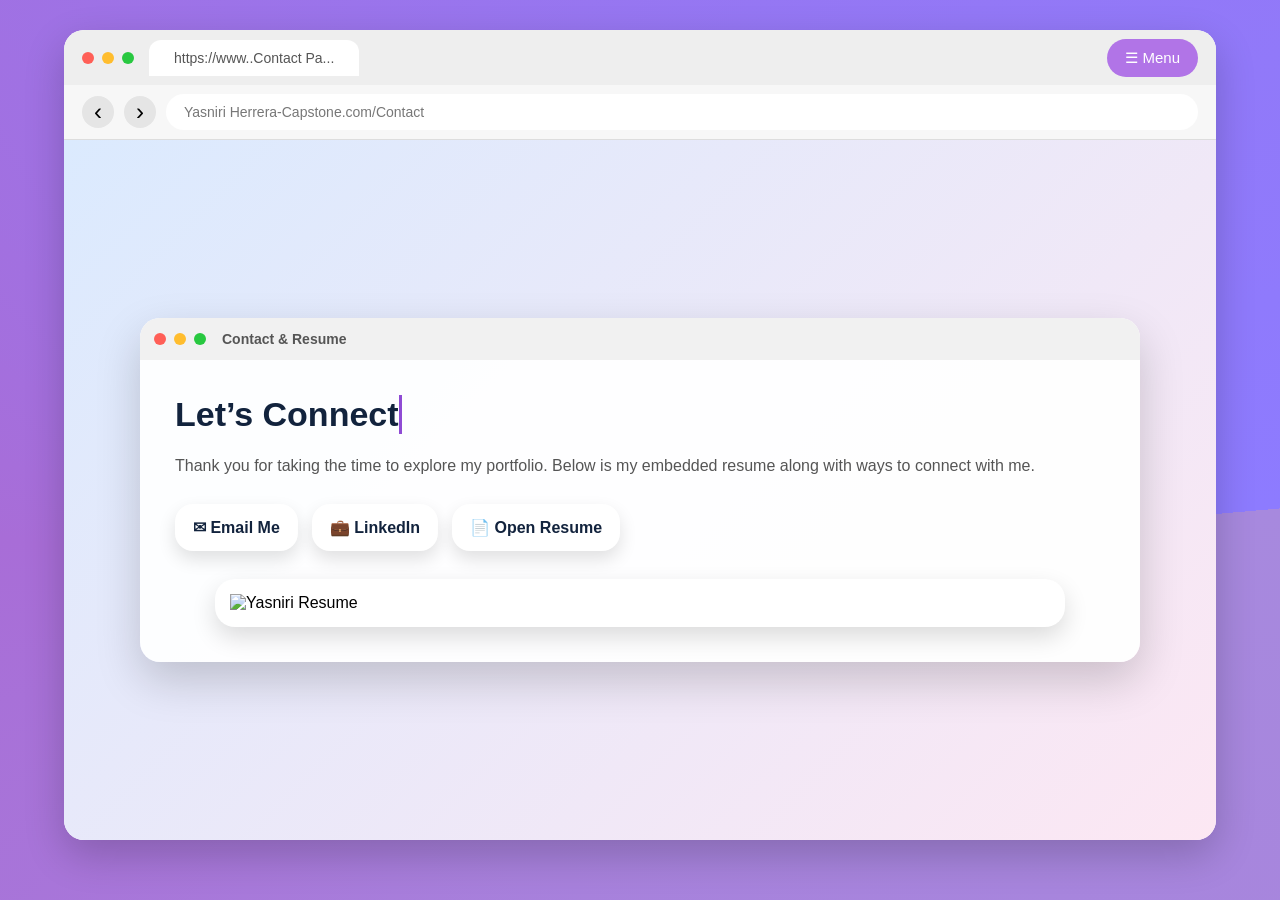
==== contact.html @ e2cb22df "minor changes" ====
<!doctype html>
<html lang="en">
    <head>
        <meta charset="UTF-8" />
        <meta name="viewport" content="width=device-width, initial-scale=1.0" />
        <title>Contact | My Career Journey</title>
        <link rel="stylesheet" href="contact.css" />
    </head>

    <body>
        <div class="browser">
            <div class="top-bar">
                <div class="window-dots">
                    <span class="red"></span>
                    <span class="yellow"></span>
                    <span class="green"></span>
                </div>

                <div class="tab">https://www..Contact Pa...</div>

                <div class="dropdown">
                    <button class="dropbtn">☰ Menu</button>

                    <div class="dropdown-content">
                        <a href="index.html">Home</a>
                        <a href="home.html">About me!</a>
                        <a href="journey.html">Journey</a>
                        <a href="experience.html">Experience</a>
                        <a href="gallery.html">Gallery</a>
                        <a href="contact.html">Contact</a>
                    </div>
                </div>
            </div>

            <div class="toolbar">
                <button class="nav-arrow" onclick="history.back()">‹</button>
                <button class="nav-arrow" onclick="history.forward()">›</button>

                <div class="url-bar">Yasniri Herrera-Capstone.com/Contact</div>
            </div>

            <section class="desktop">
                <div class="mini-window contact-window">
                    <div class="mini-topbar">
                        <span class="dot red"></span>
                        <span class="dot yellow"></span>
                        <span class="dot green"></span>

                        <p>Contact & Resume</p>
                    </div>

                    <div class="mini-content">
                        <h2 class="typewriter-title">Let’s Connect</h2>

                        <p class="contact-text">
                            Thank you for taking the time to explore my portfolio. Below is my embedded resume along
                            with ways to connect with me.
                        </p>

                        <div class="button-group">
                            <a href="mailto:yas.herrera@accenture.com" class="contact-btn"> ✉ Email Me </a>

                            <a href="https://www.linkedin.com/in/yasniri-herrera" target="_blank" class="contact-btn">
                                💼 LinkedIn
                            </a>

                            <a
                                href="https://cdn.corenexis.com/files/c/7613458720.png"
                                target="_blank"
                                class="contact-btn">
                                📄 Open Resume
                            </a>
                        </div>

                        <div class="resume-frame">
                            <img
                                src="https://cdn.corenexis.com/files/c/7613458720.png"
                                alt="Yasniri Resume"
                                class="resume-image" />
                        </div>
                    </div>
                </div>
            </section>
        </div>

        <script src="myscripts.js"></script>
    </body>
</html>
---- contact.css ----
* {
    margin: 0;
    padding: 0;
    box-sizing: border-box;
}

body {
    min-height: 100vh;
    font-family: Arial, sans-serif;
    background: conic-gradient(from 85deg at 26% 65.7%, #a789de 0%, #a86dd7 53.94%, #8d7bff 100%);
    animation: pageFadeIn 0.8s ease forwards;
}

.browser {
    width: 90%;
    min-height: 90vh;
    margin: 30px auto;
    border-radius: 20px;
    overflow: hidden;
    background: white;
    box-shadow: 0 15px 40px rgba(0, 0, 0, 0.2);
}

.top-bar {
    height: 55px;
    background: #eeeeee;
    display: flex;
    align-items: center;
    gap: 15px;
    padding: 0 18px;
}

.window-dots {
    display: flex;
    gap: 8px;
}

.window-dots span,
.dot {
    width: 12px;
    height: 12px;
    border-radius: 50%;
    display: inline-block;
}

.red {
    background: #ff5f57;
}

.yellow {
    background: #ffbd2e;
}

.green {
    background: #28c840;
}

.tab {
    background: white;
    padding: 10px 25px;
    border-radius: 12px 12px 0 0;
    font-size: 14px;
    color: #555;
}

.dropdown {
    position: relative;
    margin-left: auto;
}

.dropbtn {
    background-color: #b174e7;
    color: white;
    padding: 10px 18px;
    font-size: 15px;
    border: none;
    border-radius: 30px;
    cursor: pointer;
}

.dropdown-content {
    display: none;
    position: absolute;
    right: 0;
    top: 45px;
    background-color: white;
    min-width: 170px;
    box-shadow: 0 8px 18px rgba(0, 0, 0, 0.2);
    border-radius: 12px;
    overflow: hidden;
    z-index: 10;
}

.dropdown-content a {
    color: #333;
    padding: 12px 16px;
    text-decoration: none;
    display: block;
}

.dropdown-content a:hover {
    background-color: #f1e4ff;
}

.dropdown:hover .dropdown-content {
    display: block;
}

.dropdown:hover .dropbtn {
    background-color: #8f4bd4;
}

.toolbar {
    height: 55px;
    background: #f7f7f7;
    display: flex;
    align-items: center;
    gap: 10px;
    padding: 0 18px;
    border-bottom: 1px solid #ddd;
}

.nav-arrow {
    border: none;
    background: #e5e5e5;
    border-radius: 50%;
    width: 32px;
    height: 32px;
    font-size: 24px;
    cursor: pointer;
}

.nav-arrow:hover {
    background: #d6d6d6;
}

.url-bar {
    flex: 1;
    background: white;
    border-radius: 20px;
    padding: 10px 18px;
    color: #777;
    font-size: 14px;
}

.desktop {
    min-height: calc(90vh - 110px);
    padding: 50px;
    background: linear-gradient(135deg, #dbeafe, #fce7f3);
    display: flex;
    justify-content: center;
    align-items: center;
}

.mini-window {
    width: 100%;
    max-width: 1000px;
    background: rgba(255, 255, 255, 0.94);
    border-radius: 20px;
    box-shadow: 0 18px 45px rgba(0, 0, 0, 0.18);
    overflow: hidden;
    animation: windowPopIn 1s ease forwards;
}

.mini-topbar {
    height: 42px;
    background: #f1f1f1;
    display: flex;
    align-items: center;
    gap: 8px;
    padding: 0 14px;
}

.mini-topbar p {
    margin-left: 8px;
    font-size: 14px;
    color: #555;
    font-weight: bold;
}

.mini-content {
    padding: 35px;
}

.typewriter-title {
    width: 0;
    max-width: max-content;
    overflow: hidden;
    white-space: nowrap;
    border-right: 3px solid #8f4bd4;
    font-size: 34px;
    color: #12233d;
    margin-bottom: 18px;
    animation:
        typing 2.7s steps(25, end) forwards,
        blink 0.7s infinite;
}

.contact-text {
    color: #555;
    line-height: 1.7;
    font-size: 16px;
    margin-bottom: 25px;
}

.button-group {
    display: flex;
    flex-wrap: wrap;
    gap: 14px;
    margin-bottom: 28px;
}

.contact-btn {
    background: white;
    padding: 14px 18px;
    border-radius: 18px;
    text-decoration: none;
    color: #12233d;
    font-weight: bold;
    box-shadow: 0 8px 18px rgba(0, 0, 0, 0.12);
    transition: 0.25s ease;
}

.contact-btn:hover {
    transform: translateY(-4px);
    background: #8f4bd4;
    color: white;
}

.resume-frame {
    width: 100%;
    max-width: 850px;
    margin: 0 auto;
    border-radius: 20px;
    overflow: hidden;
    background: white;
    box-shadow: 0 10px 25px rgba(0, 0, 0, 0.14);
    display: flex;
    justify-content: center;
    align-items: center;
    padding: 15px;
}

.resume-image {
    width: 100%;
    height: auto;
    display: block;
    object-fit: contain;
    image-rendering: auto;
    background: white;
}

@keyframes typing {
    from {
        width: 0;
    }

    to {
        width: 100%;
    }
}

@keyframes blink {
    50% {
        border-color: transparent;
    }
}

@keyframes pageFadeIn {
    from {
        opacity: 0;
        transform: translateY(18px);
        filter: blur(6px);
    }

    to {
        opacity: 1;
        transform: translateY(0);
        filter: blur(0);
    }
}

@keyframes windowPopIn {
    from {
        opacity: 0;
        transform: scale(0.94) translateY(25px);
    }

    to {
        opacity: 1;
        transform: scale(1) translateY(0);
    }
}

@media (max-width: 700px) {
    .browser {
        width: 95%;
        margin: 15px auto;
    }

    .tab {
        display: none;
    }

    .desktop {
        padding: 25px;
    }

    .mini-content {
        padding: 24px;
    }

    .typewriter-title {
        width: auto;
        white-space: normal;
        border-right: none;
        font-size: 26px;
        animation: fadeSlideText 1.2s ease forwards;
    }

    .button-group {
        flex-direction: column;
    }

    .resume-frame {
        max-width: 100%;
        padding: 10px;
    }
}

@keyframes fadeSlideText {
    from {
        opacity: 0;
        transform: translateY(25px);
    }

    to {
        opacity: 1;
        transform: translateY(0);
    }
}

/* DEVICE RESPONSIVE FIXES */
img {
    max-width: 100%;
    height: auto;
}

html,
body {
    width: 100%;
    overflow-x: hidden;
}

/* TABLETS */
@media (max-width: 900px) {
    .toolbar {
        padding: 0 12px;
        gap: 8px;
    }

    .url-bar {
        width: 65%;
        min-width: 220px;
    }

    .desktop,
    .start-page {
        width: 94%;
        margin-left: auto;
        margin-right: auto;
    }

    .about-layout,
    .fact-grid,
    .dashboard,
    .experience-grid,
    .gallery-grid,
    .contact-layout {
        grid-template-columns: 1fr !important;
    }

    .favorites {
        width: 95%;
        gap: 18px;
    }

    .mini-window,
    .glass-window,
    .fact-card {
        width: 100%;
    }
}

/* PHONES */
@media (max-width: 600px) {
    .top-bar {
        height: 140px;
    }

    .tab {
        display: none;
    }

    .toolbar {
        top: 58px;
        flex-wrap: wrap;
        justify-content: center;
    }

    .nav-arrow {
        font-size: 24px;
        padding: 4px 8px;
    }

    .url-bar {
        width: 100%;
        min-width: 0;
        font-size: 12px;
    }

    .go-btn {
        width: 70px;
        height: 34px;
        font-size: 12px;
    }

    .dropdown {
        top: 15px;
        right: 15px;
    }

    .dropbtn {
        padding: 9px 13px;
        font-size: 13px;
    }

    h1,
    #typingText {
        font-size: 28px !important;
        line-height: 1.2;
    }

    h2 {
        font-size: 23px !important;
    }

    p {
        font-size: 14px;
    }

    .start-page {
        padding: 50px 14px 60px;
    }

    .desktop {
        width: 94%;
        margin: 45px auto;
    }

    .mini-content,
    .glass-window,
    .fact-card {
        padding: 18px;
    }

    .favorites {
        display: grid;
        grid-template-columns: repeat(2, 1fr);
        gap: 18px;
    }

    .favorite-card {
        width: 100%;
    }

    .icon {
        width: 62px;
        height: 62px;
        font-size: 26px;
    }

    .word-track span {
        width: 260px;
        min-height: 160px;
        font-size: 14px;
        padding: 20px;
    }
}

/* VERY SMALL PHONES */
@media (max-width: 380px) {
    .favorites {
        grid-template-columns: 1fr;
    }

    .url-bar {
        font-size: 11px;
    }

    h1,
    #typingText {
        font-size: 24px !important;
    }

    .mini-content,
    .glass-window,
    .fact-card {
        padding: 15px;
    }
}
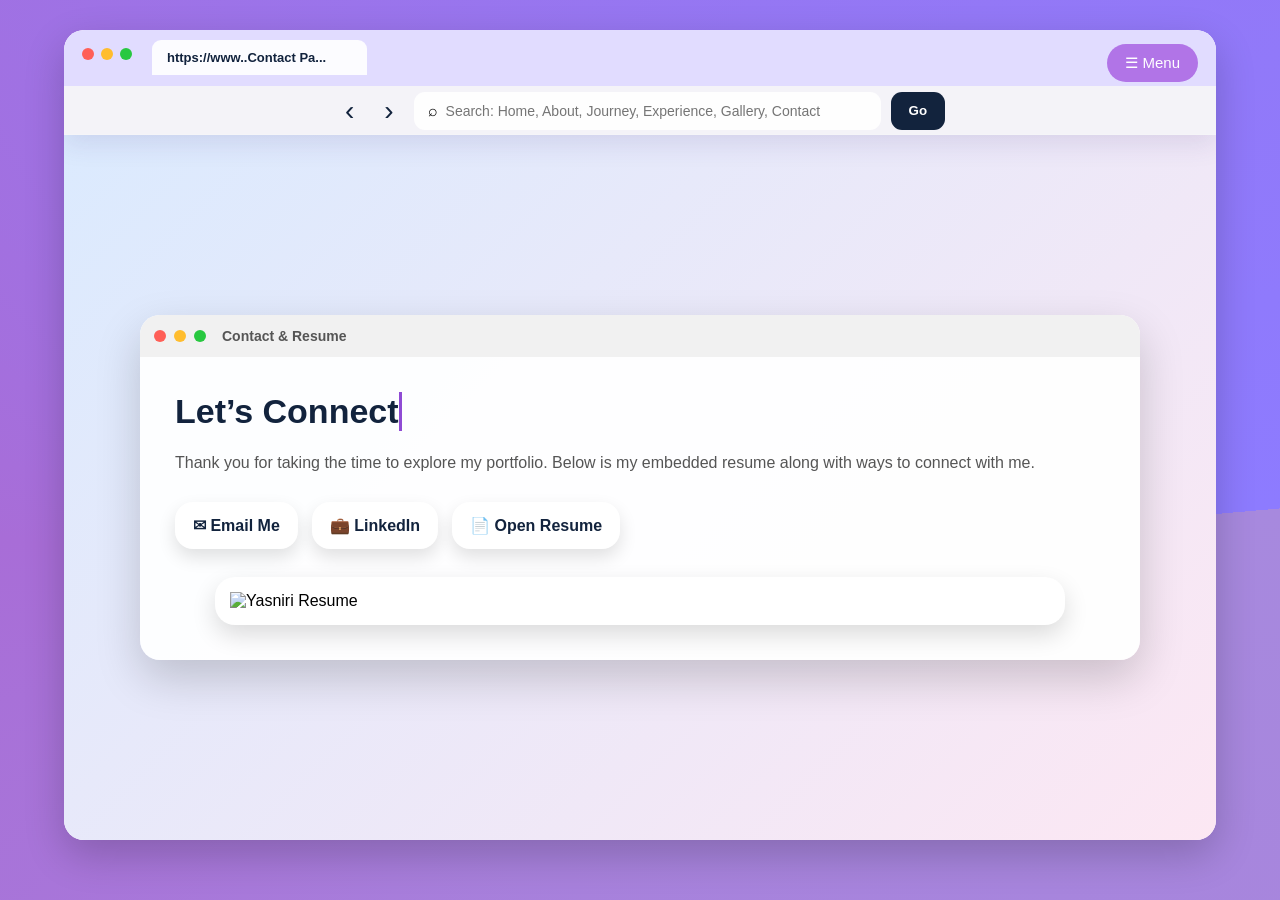
==== commit 9109ff94: "edits edited the "go button", made the search bar usable, changes to "see more" button, added in "st" ====
--- a/contact.html
+++ b/contact.html
@@ -30,13 +30,21 @@
                         <a href="contact.html">Contact</a>
                     </div>
                 </div>
-            </div>
 
-            <div class="toolbar">
-                <button class="nav-arrow" onclick="history.back()">‹</button>
-                <button class="nav-arrow" onclick="history.forward()">›</button>
+                <div class="toolbar">
+                    <button class="nav-arrow" onclick="history.back()">‹</button>
+                    <button class="nav-arrow" onclick="history.forward()">›</button>
 
-                <div class="url-bar">Yasniri Herrera-Capstone.com/Contact</div>
+                    <div class="url-bar">
+                        <span>⌕</span>
+                        <input
+                            id="searchInput"
+                            type="text"
+                            placeholder="Search: Home, About, Journey, Experience, Gallery, Contact" />
+                    </div>
+
+                    <button class="go-btn" onclick="searchSite()">Go</button>
+                </div>
             </div>
 
             <section class="desktop">
@@ -83,6 +91,6 @@
             </section>
         </div>
 
-        <script src="myscripts.js"></script>
+        <script src="script.js"></script>
     </body>
 </html>
--- a/contact.css
+++ b/contact.css
@@ -2,6 +2,13 @@
     margin: 0;
     padding: 0;
     box-sizing: border-box;
+}
+
+html,
+body {
+    width: 100%;
+    min-height: 100%;
+    overflow-x: hidden;
 }
 
 body {
@@ -11,6 +18,7 @@
     animation: pageFadeIn 0.8s ease forwards;
 }
 
+/* MAIN BROWSER WINDOW */
 .browser {
     width: 90%;
     min-height: 90vh;
@@ -21,18 +29,22 @@
     box-shadow: 0 15px 40px rgba(0, 0, 0, 0.2);
 }
 
+/* TOP SAFARI BAR */
 .top-bar {
-    height: 55px;
-    background: #eeeeee;
-    display: flex;
-    align-items: center;
-    gap: 15px;
-    padding: 0 18px;
+    height: 105px;
+    background: rgba(214, 207, 255, 0.72);
+    backdrop-filter: blur(18px);
+    border-bottom: 1px solid rgba(255, 255, 255, 0.35);
+    position: relative;
+    box-shadow: 0 8px 25px rgba(65, 45, 120, 0.12);
 }
 
 .window-dots {
-    display: flex;
-    gap: 8px;
+    position: absolute;
+    top: 18px;
+    left: 18px;
+    display: flex;
+    gap: 7px;
 }
 
 .window-dots span,
@@ -56,16 +68,26 @@
 }
 
 .tab {
-    background: white;
-    padding: 10px 25px;
-    border-radius: 12px 12px 0 0;
-    font-size: 14px;
-    color: #555;
-}
-
+    position: absolute;
+    top: 10px;
+    left: 88px;
+    width: 215px;
+    height: 35px;
+    background: rgba(255, 255, 255, 0.9);
+    border-radius: 9px 9px 0 0;
+    padding: 10px 15px;
+    font-size: 13px;
+    font-weight: bold;
+    color: #12233d;
+    overflow: hidden;
+    white-space: nowrap;
+}
+
+/* DROPDOWN MENU */
 .dropdown {
-    position: relative;
-    margin-left: auto;
+    position: absolute;
+    top: 14px;
+    right: 18px;
 }
 
 .dropbtn {
@@ -110,41 +132,79 @@
     background-color: #8f4bd4;
 }
 
+/* URL BAR SECTION */
 .toolbar {
-    height: 55px;
-    background: #f7f7f7;
+    position: absolute;
+    top: 56px;
+    left: 0;
+    width: 100%;
+    height: 49px;
+    background: rgba(247, 247, 247, 0.85);
     display: flex;
     align-items: center;
+    justify-content: center;
     gap: 10px;
+    padding: 0 20px;
+}
+
+.nav-arrow,
+.go-btn {
+    border: none;
+    cursor: pointer;
+    transition: 0.25s;
+}
+
+.nav-arrow {
+    background: transparent;
+    font-size: 28px;
+    padding: 4px 10px;
+    color: #12233d;
+}
+
+.nav-arrow:hover {
+    background: rgba(255, 255, 255, 0.5);
+    border-radius: 10px;
+}
+
+.url-bar {
+    width: 42%;
+    min-width: 320px;
+    max-width: 620px;
+    height: 38px;
+    background: rgba(255, 255, 255, 0.9);
+    border-radius: 11px;
+    display: flex;
+    align-items: center;
+    gap: 8px;
+    padding: 0 14px;
+}
+
+.url-bar input {
+    width: 100%;
+    border: none;
+    outline: none;
+    background: transparent;
+    color: #12233d;
+    font-size: 14px;
+}
+
+.go-btn {
+    height: 38px;
     padding: 0 18px;
-    border-bottom: 1px solid #ddd;
-}
-
-.nav-arrow {
-    border: none;
-    background: #e5e5e5;
-    border-radius: 50%;
-    width: 32px;
-    height: 32px;
-    font-size: 24px;
-    cursor: pointer;
-}
-
-.nav-arrow:hover {
-    background: #d6d6d6;
-}
-
-.url-bar {
-    flex: 1;
-    background: white;
-    border-radius: 20px;
-    padding: 10px 18px;
-    color: #777;
-    font-size: 14px;
-}
-
+    border-radius: 11px;
+    background: #12233d;
+    color: white;
+    font-weight: bold;
+}
+
+.go-btn:hover {
+    background: #3830c1;
+    transform: translateY(-2px);
+}
+
+/* PAGE BACKGROUND AREA */
 .desktop {
-    min-height: calc(90vh - 110px);
+    min-height: calc(90vh - 105px);
     padding: 50px;
     background: linear-gradient(135deg, #dbeafe, #fce7f3);
     display: flex;
@@ -152,6 +212,7 @@
     align-items: center;
 }
 
+/* CONTACT WINDOW */
 .mini-window {
     width: 100%;
     max-width: 1000px;
@@ -246,10 +307,10 @@
     height: auto;
     display: block;
     object-fit: contain;
-    image-rendering: auto;
     background: white;
 }
 
+/* ANIMATIONS */
 @keyframes typing {
     from {
         width: 0;
@@ -289,6 +350,18 @@
     to {
         opacity: 1;
         transform: scale(1) translateY(0);
+    }
+}
+
+/* RESPONSIVE */
+@media (max-width: 900px) {
+    .url-bar {
+        width: 65%;
+        min-width: 220px;
+    }
+
+    .desktop {
+        padding: 35px;
     }
 }
 
@@ -328,6 +401,70 @@
     }
 }
 
+@media (max-width: 600px) {
+    .top-bar {
+        height: 145px;
+    }
+
+    .dropdown {
+        top: 12px;
+        right: 14px;
+    }
+
+    .dropbtn {
+        padding: 9px 13px;
+        font-size: 13px;
+    }
+
+    .toolbar {
+        top: 58px;
+        height: 87px;
+        flex-wrap: wrap;
+        justify-content: center;
+        padding: 8px 14px;
+    }
+
+    .nav-arrow {
+        font-size: 24px;
+        padding: 4px 8px;
+    }
+
+    .url-bar {
+        width: 100%;
+        min-width: 0;
+        font-size: 12px;
+    }
+
+    .go-btn {
+        width: 70px;
+        height: 34px;
+        font-size: 12px;
+    }
+
+    .desktop {
+        min-height: calc(90vh - 145px);
+        padding: 24px 14px;
+    }
+
+    h2 {
+        font-size: 23px !important;
+    }
+
+    p {
+        font-size: 14px;
+    }
+}
+
+@media (max-width: 380px) {
+    .url-bar {
+        font-size: 11px;
+    }
+
+    .mini-content {
+        padding: 15px;
+    }
+}
+
 @keyframes fadeSlideText {
     from {
         opacity: 0;
@@ -339,173 +476,3 @@
         transform: translateY(0);
     }
 }
-
-/* DEVICE RESPONSIVE FIXES */
-img {
-    max-width: 100%;
-    height: auto;
-}
-
-html,
-body {
-    width: 100%;
-    overflow-x: hidden;
-}
-
-/* TABLETS */
-@media (max-width: 900px) {
-    .toolbar {
-        padding: 0 12px;
-        gap: 8px;
-    }
-
-    .url-bar {
-        width: 65%;
-        min-width: 220px;
-    }
-
-    .desktop,
-    .start-page {
-        width: 94%;
-        margin-left: auto;
-        margin-right: auto;
-    }
-
-    .about-layout,
-    .fact-grid,
-    .dashboard,
-    .experience-grid,
-    .gallery-grid,
-    .contact-layout {
-        grid-template-columns: 1fr !important;
-    }
-
-    .favorites {
-        width: 95%;
-        gap: 18px;
-    }
-
-    .mini-window,
-    .glass-window,
-    .fact-card {
-        width: 100%;
-    }
-}
-
-/* PHONES */
-@media (max-width: 600px) {
-    .top-bar {
-        height: 140px;
-    }
-
-    .tab {
-        display: none;
-    }
-
-    .toolbar {
-        top: 58px;
-        flex-wrap: wrap;
-        justify-content: center;
-    }
-
-    .nav-arrow {
-        font-size: 24px;
-        padding: 4px 8px;
-    }
-
-    .url-bar {
-        width: 100%;
-        min-width: 0;
-        font-size: 12px;
-    }
-
-    .go-btn {
-        width: 70px;
-        height: 34px;
-        font-size: 12px;
-    }
-
-    .dropdown {
-        top: 15px;
-        right: 15px;
-    }
-
-    .dropbtn {
-        padding: 9px 13px;
-        font-size: 13px;
-    }
-
-    h1,
-    #typingText {
-        font-size: 28px !important;
-        line-height: 1.2;
-    }
-
-    h2 {
-        font-size: 23px !important;
-    }
-
-    p {
-        font-size: 14px;
-    }
-
-    .start-page {
-        padding: 50px 14px 60px;
-    }
-
-    .desktop {
-        width: 94%;
-        margin: 45px auto;
-    }
-
-    .mini-content,
-    .glass-window,
-    .fact-card {
-        padding: 18px;
-    }
-
-    .favorites {
-        display: grid;
-        grid-template-columns: repeat(2, 1fr);
-        gap: 18px;
-    }
-
-    .favorite-card {
-        width: 100%;
-    }
-
-    .icon {
-        width: 62px;
-        height: 62px;
-        font-size: 26px;
-    }
-
-    .word-track span {
-        width: 260px;
-        min-height: 160px;
-        font-size: 14px;
-        padding: 20px;
-    }
-}
-
-/* VERY SMALL PHONES */
-@media (max-width: 380px) {
-    .favorites {
-        grid-template-columns: 1fr;
-    }
-
-    .url-bar {
-        font-size: 11px;
-    }
-
-    h1,
-    #typingText {
-        font-size: 24px !important;
-    }
-
-    .mini-content,
-    .glass-window,
-    .fact-card {
-        padding: 15px;
-    }
-}
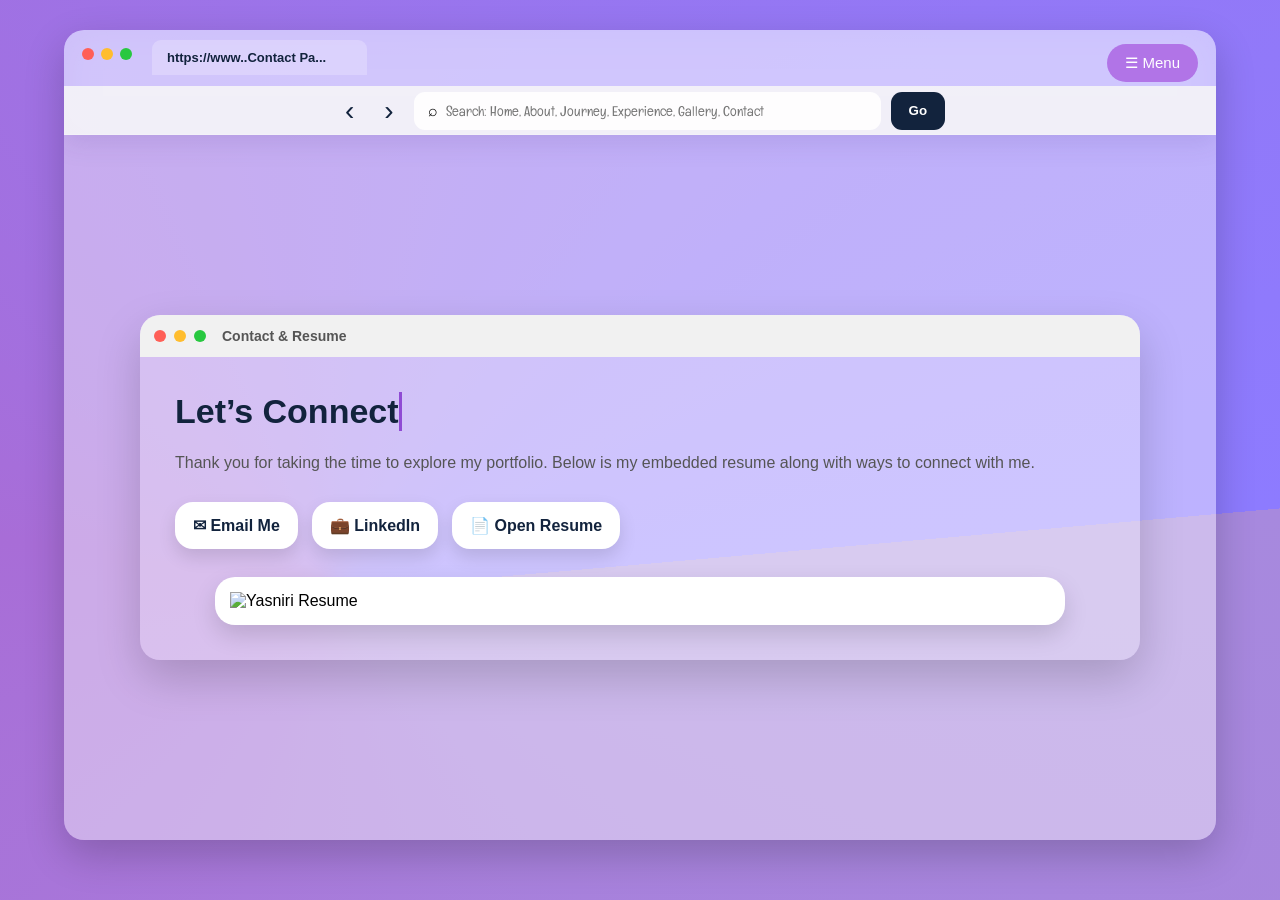
==== commit 394ecba6: "edits adding in new content, images, names, etc." ====
--- a/contact.html
+++ b/contact.html
@@ -5,6 +5,8 @@
         <meta name="viewport" content="width=device-width, initial-scale=1.0" />
         <title>Contact | My Career Journey</title>
         <link rel="stylesheet" href="contact.css" />
+    <link href="https://fonts.googleapis.com/css2?family=Cormorant+Garamond:wght@300;400;500;600;700&family=Englebert&family=Great+Vibes&family=Petit+Formal+Script&display=swap" rel="stylesheet" />
+
     </head>
 
     <body>
--- a/contact.css
+++ b/contact.css
@@ -25,8 +25,7 @@
     margin: 30px auto;
     border-radius: 20px;
     overflow: hidden;
-    background: white;
-    box-shadow: 0 15px 40px rgba(0, 0, 0, 0.2);
+  background: rgba(255, 255, 255, 0.24);    box-shadow: 0 15px 40px rgba(0, 0, 0, 0.2);
 }
 
 /* TOP SAFARI BAR */
@@ -73,8 +72,7 @@
     left: 88px;
     width: 215px;
     height: 35px;
-    background: rgba(255, 255, 255, 0.9);
-    border-radius: 9px 9px 0 0;
+  background: rgba(255, 255, 255, 0.24);    border-radius: 9px 9px 0 0;
     padding: 10px 15px;
     font-size: 13px;
     font-weight: bold;
@@ -206,8 +204,7 @@
 .desktop {
     min-height: calc(90vh - 105px);
     padding: 50px;
-    background: linear-gradient(135deg, #dbeafe, #fce7f3);
-    display: flex;
+  background: rgba(255, 255, 255, 0.24);    display: flex;
     justify-content: center;
     align-items: center;
 }
@@ -216,8 +213,7 @@
 .mini-window {
     width: 100%;
     max-width: 1000px;
-    background: rgba(255, 255, 255, 0.94);
-    border-radius: 20px;
+  background: rgba(255, 255, 255, 0.24);    border-radius: 20px;
     box-shadow: 0 18px 45px rgba(0, 0, 0, 0.18);
     overflow: hidden;
     animation: windowPopIn 1s ease forwards;
@@ -476,3 +472,7 @@
         transform: translateY(0);
     }
 }
+
+input {
+    font-family: "Englebert", cursive;
+}
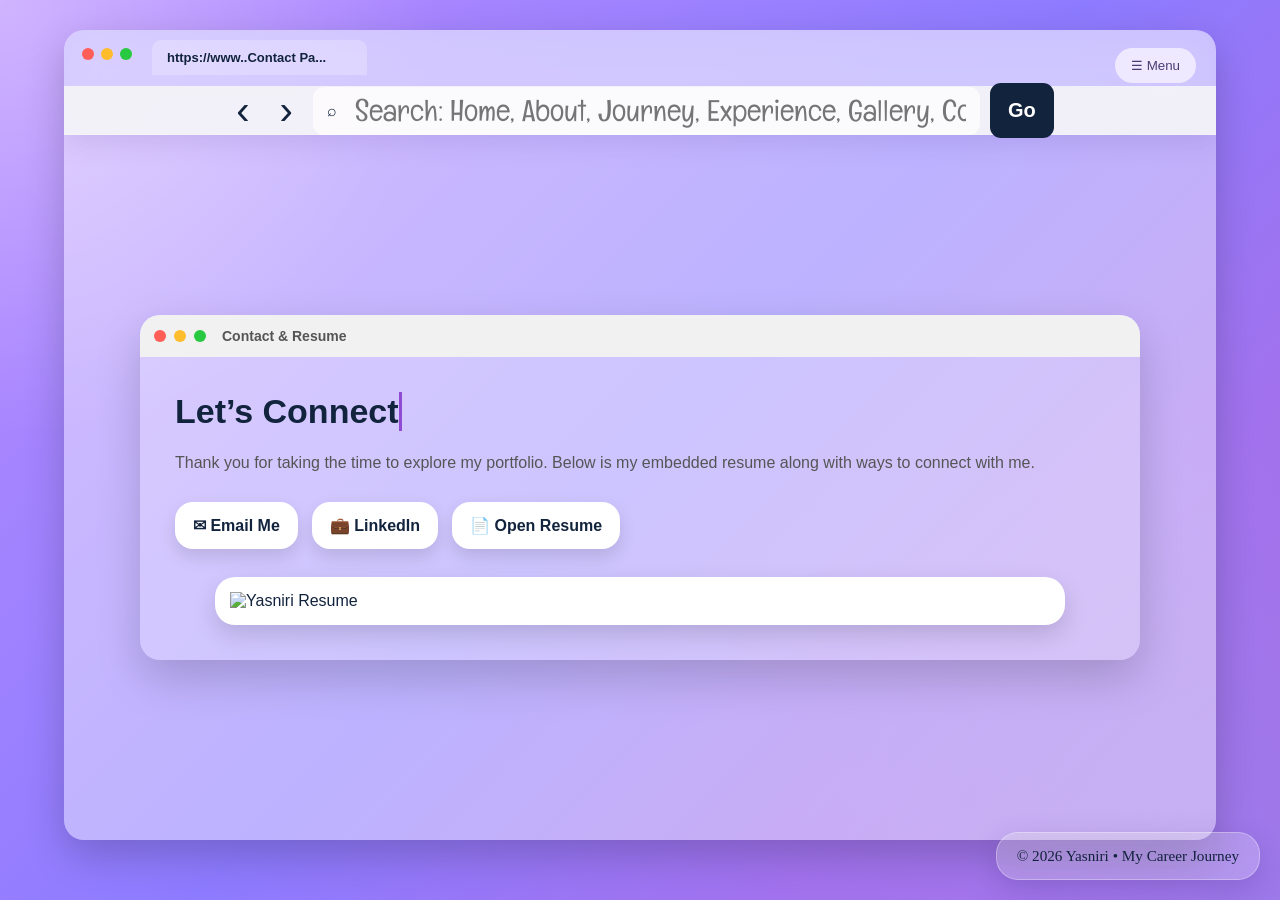
==== commit 222bb966: "changes" ====
--- a/contact.html
+++ b/contact.html
@@ -94,5 +94,8 @@
         </div>
 
         <script src="script.js"></script>
+        <footer class="dock-footer">
+    © 2026 Yasniri • My Career Journey
+</footer>
     </body>
 </html>
--- a/contact.css
+++ b/contact.css
@@ -13,10 +13,35 @@
 
 body {
     min-height: 100vh;
-    font-family: Arial, sans-serif;
-    background: conic-gradient(from 85deg at 26% 65.7%, #a789de 0%, #a86dd7 53.94%, #8d7bff 100%);
-    animation: pageFadeIn 0.8s ease forwards;
-}
+    font-family: Arial, Helvetica, sans-serif;
+    background:
+        radial-gradient(circle at top left, rgba(255, 255, 255, 0.35), transparent 28%),
+        radial-gradient(circle at bottom right, rgba(129, 140, 248, 0.45), transparent 32%),
+        linear-gradient(135deg, #b88cff, #8d7bff, #b46adf);
+    color: #12233d;
+
+    animation: pageEnter 0.8s ease forwards;
+}
+
+body.fade-out {
+    opacity: 0;
+    transition: opacity 0.45s ease;
+}
+
+@keyframes pageEnter {
+    from {
+        opacity: 0;
+        filter: blur(12px);
+        transform: scale(0.98);
+    }
+
+    to {
+        opacity: 1;
+        filter: blur(0);
+        transform: scale(1);
+    }
+}
+
 
 /* MAIN BROWSER WINDOW */
 .browser {
@@ -84,50 +109,44 @@
 /* DROPDOWN MENU */
 .dropdown {
     position: absolute;
-    top: 14px;
-    right: 18px;
+    right: 20px;
+    top: 18px;
 }
 
 .dropbtn {
-    background-color: #b174e7;
-    color: white;
-    padding: 10px 18px;
-    font-size: 15px;
+    background: #efe9ff;
     border: none;
-    border-radius: 30px;
+    padding: 10px 16px;
+    border-radius: 18px;
     cursor: pointer;
+    color: #4b3b73;
 }
 
 .dropdown-content {
     display: none;
     position: absolute;
     right: 0;
-    top: 45px;
-    background-color: white;
-    min-width: 170px;
-    box-shadow: 0 8px 18px rgba(0, 0, 0, 0.2);
-    border-radius: 12px;
+    background: white;
+    min-width: 150px;
+    border-radius: 15px;
     overflow: hidden;
+    box-shadow: 0 8px 18px rgba(0, 0, 0, 0.18);
     z-index: 10;
 }
 
 .dropdown-content a {
-    color: #333;
-    padding: 12px 16px;
+    display: block;
+    padding: 12px;
     text-decoration: none;
-    display: block;
+    color: #4b3b73;
 }
 
 .dropdown-content a:hover {
-    background-color: #f1e4ff;
+    background: #eee7ff;
 }
 
 .dropdown:hover .dropdown-content {
     display: block;
-}
-
-.dropdown:hover .dropbtn {
-    background-color: #8f4bd4;
 }
 
 /* URL BAR SECTION */
@@ -151,10 +170,9 @@
     cursor: pointer;
     transition: 0.25s;
 }
-
 .nav-arrow {
     background: transparent;
-    font-size: 28px;
+    font-size: 40px;
     padding: 4px 10px;
     color: #12233d;
 }
@@ -165,15 +183,15 @@
 }
 
 .url-bar {
-    width: 42%;
-    min-width: 320px;
-    max-width: 620px;
-    height: 38px;
-    background: rgba(255, 255, 255, 0.9);
+      width: 60%;
+    min-width: 420px;
+    max-width: 900px;
+    height: 48px;
+    background: rgba(255, 255, 255, 0.72);
     border-radius: 11px;
     display: flex;
     align-items: center;
-    gap: 8px;
+    gap: 18px;
     padding: 0 14px;
 }
 
@@ -183,22 +201,25 @@
     outline: none;
     background: transparent;
     color: #12233d;
-    font-size: 14px;
-}
+    font-size: 30px;
+}
+
 
 .go-btn {
-    height: 38px;
+    height: 55px;
     padding: 0 18px;
     border-radius: 11px;
     background: #12233d;
     color: white;
     font-weight: bold;
+    font-size:20px;
 }
 
 .go-btn:hover {
     background: #3830c1;
     transform: translateY(-2px);
 }
+
 
 /* PAGE BACKGROUND AREA */
 .desktop {
@@ -476,3 +497,31 @@
 input {
     font-family: "Englebert", cursive;
 }
+
+.dock-footer {
+    position: fixed;
+
+    bottom: 20px;
+    right: 20px;
+
+    padding: 14px 20px;
+
+    border-radius: 22px;
+
+    background: rgba(255, 255, 255, 0.22);
+
+    backdrop-filter: blur(20px);
+    -webkit-backdrop-filter: blur(20px);
+
+    border: 1px solid rgba(255, 255, 255, 0.3);
+
+    box-shadow: 0 10px 30px rgba(54, 35, 110, 0.2);
+
+    color: #12233d;
+
+    font-family: "Life Savers", serif;
+
+    font-size: 0.95rem;
+
+    z-index: 9999;
+}
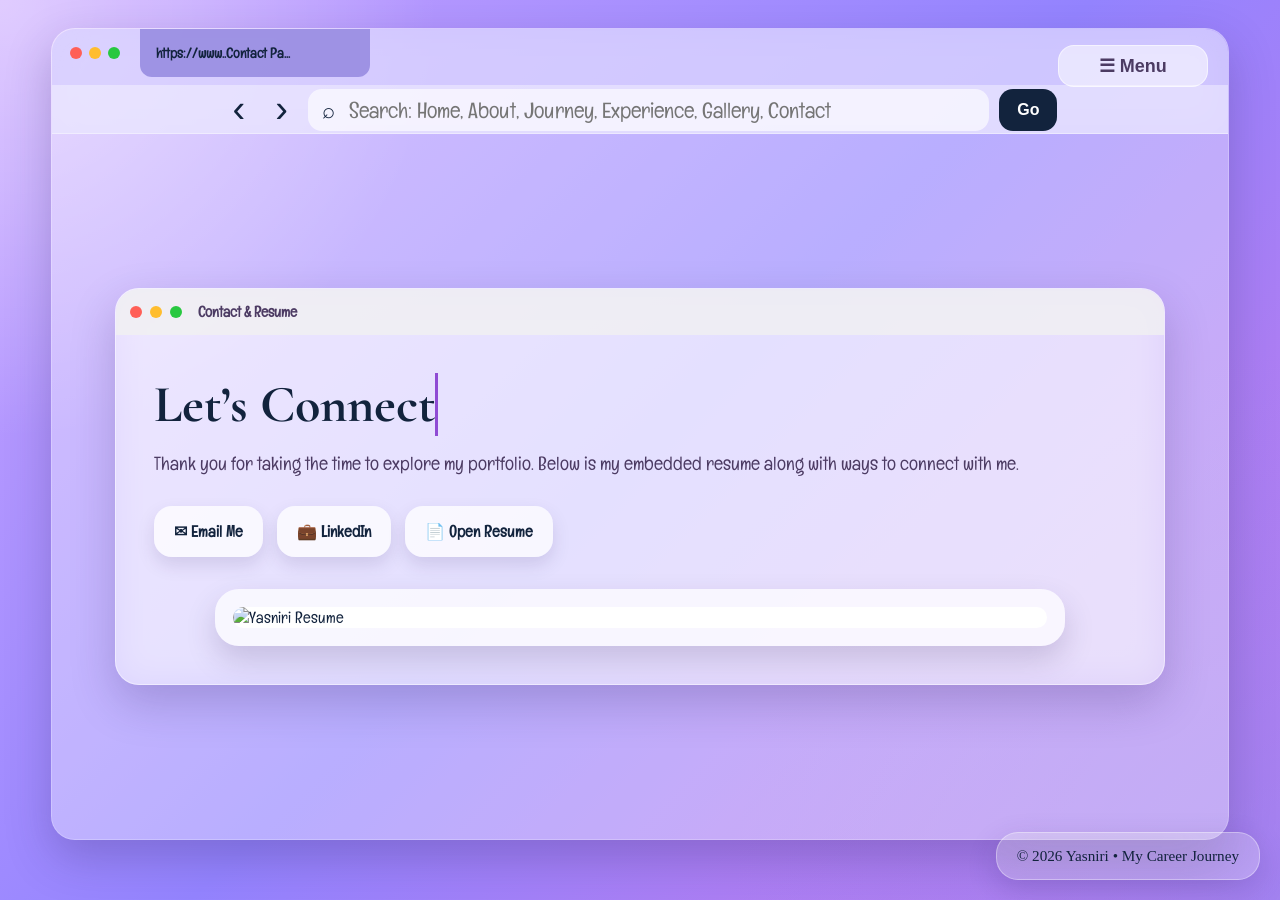
==== commit 2fbae4d1: "edits" ====
--- a/contact.html
+++ b/contact.html
@@ -84,7 +84,7 @@
 
                         <div class="resume-frame">
                             <img
-                                src="https://cdn.corenexis.com/files/c/7613458720.png"
+                                src="https://cdn.corenexis.com/f/eYmcVL2o3W9.png"
                                 alt="Yasniri Resume"
                                 class="resume-image" />
                         </div>
--- a/contact.css
+++ b/contact.css
@@ -13,13 +13,12 @@
 
 body {
     min-height: 100vh;
-    font-family: Arial, Helvetica, sans-serif;
+    font-family: "Englebert", Arial, sans-serif;
     background:
-        radial-gradient(circle at top left, rgba(255, 255, 255, 0.35), transparent 28%),
-        radial-gradient(circle at bottom right, rgba(129, 140, 248, 0.45), transparent 32%),
-        linear-gradient(135deg, #b88cff, #8d7bff, #b46adf);
-    color: #12233d;
-
+        radial-gradient(circle at top left, rgba(255, 255, 255, 0.45), transparent 28%),
+        radial-gradient(circle at bottom right, rgba(129, 140, 248, 0.5), transparent 35%),
+        linear-gradient(135deg, #c7a3ff, #9484ff, #c478e8);
+    color: #12233d;
     animation: pageEnter 0.8s ease forwards;
 }
 
@@ -28,39 +27,28 @@
     transition: opacity 0.45s ease;
 }
 
-@keyframes pageEnter {
-    from {
-        opacity: 0;
-        filter: blur(12px);
-        transform: scale(0.98);
-    }
-
-    to {
-        opacity: 1;
-        filter: blur(0);
-        transform: scale(1);
-    }
-}
-
-
 /* MAIN BROWSER WINDOW */
 .browser {
-    width: 90%;
+    width: 92%;
     min-height: 90vh;
-    margin: 30px auto;
-    border-radius: 20px;
+    margin: 28px auto;
+    border-radius: 24px;
     overflow: hidden;
-  background: rgba(255, 255, 255, 0.24);    box-shadow: 0 15px 40px rgba(0, 0, 0, 0.2);
+    background: rgba(255, 255, 255, 0.22);
+    backdrop-filter: blur(22px);
+    -webkit-backdrop-filter: blur(22px);
+    box-shadow: 0 18px 45px rgba(48, 30, 90, 0.25);
+    border: 1px solid rgba(255, 255, 255, 0.35);
 }
 
 /* TOP SAFARI BAR */
 .top-bar {
     height: 105px;
-    background: rgba(214, 207, 255, 0.72);
+    background: rgba(214, 207, 255, 0.7);
     backdrop-filter: blur(18px);
-    border-bottom: 1px solid rgba(255, 255, 255, 0.35);
+    -webkit-backdrop-filter: blur(18px);
+    border-bottom: 1px solid rgba(255, 255, 255, 0.38);
     position: relative;
-    box-shadow: 0 8px 25px rgba(65, 45, 120, 0.12);
 }
 
 .window-dots {
@@ -93,40 +81,44 @@
 
 .tab {
     position: absolute;
-    top: 10px;
+    top: 0;
     left: 88px;
-    width: 215px;
-    height: 35px;
-  background: rgba(255, 255, 255, 0.24);    border-radius: 9px 9px 0 0;
-    padding: 10px 15px;
-    font-size: 13px;
+    width: 230px;
+    height: 48px;
+    background: rgba(151, 140, 225, 0.9);
+    border-radius: 0 0 12px 12px;
+    padding: 15px 16px;
+    font-size: 14px;
     font-weight: bold;
     color: #12233d;
     overflow: hidden;
     white-space: nowrap;
 }
 
-/* DROPDOWN MENU */
+/* DROPDOWN */
 .dropdown {
     position: absolute;
     right: 20px;
-    top: 18px;
+    top: 16px;
 }
 
 .dropbtn {
-    background: #efe9ff;
-    border: none;
-    padding: 10px 16px;
-    border-radius: 18px;
+    background: rgba(255, 255, 255, 0.55);
+    color: #4c3b63;
+    border: 1px solid rgba(255, 255, 255, 0.55);
+    padding: 9px 14px;
+    border-radius: 16px;
     cursor: pointer;
-    color: #4b3b73;
+    font-weight: bold;
+    width: 150px;
+    font-size: 18px;
 }
 
 .dropdown-content {
     display: none;
     position: absolute;
     right: 0;
-    background: white;
+    background: rgba(255, 255, 255, 0.92);
     min-width: 150px;
     border-radius: 15px;
     overflow: hidden;
@@ -149,14 +141,14 @@
     display: block;
 }
 
-/* URL BAR SECTION */
+/* TOOLBAR */
 .toolbar {
     position: absolute;
     top: 56px;
     left: 0;
     width: 100%;
     height: 49px;
-    background: rgba(247, 247, 247, 0.85);
+    background: rgba(255, 255, 255, 0.38);
     display: flex;
     align-items: center;
     justify-content: center;
@@ -168,31 +160,36 @@
 .go-btn {
     border: none;
     cursor: pointer;
-    transition: 0.25s;
-}
+    transition: 0.25s ease;
+}
+
 .nav-arrow {
     background: transparent;
-    font-size: 40px;
+    font-size: 38px;
     padding: 4px 10px;
     color: #12233d;
 }
 
 .nav-arrow:hover {
-    background: rgba(255, 255, 255, 0.5);
-    border-radius: 10px;
+    background: rgba(255, 255, 255, 0.45);
+    border-radius: 12px;
 }
 
 .url-bar {
-      width: 60%;
+    width: 60%;
     min-width: 420px;
     max-width: 900px;
-    height: 48px;
-    background: rgba(255, 255, 255, 0.72);
-    border-radius: 11px;
+    height: 42px;
+    background: rgba(255, 255, 255, 0.64);
+    border-radius: 14px;
     display: flex;
     align-items: center;
-    gap: 18px;
+    gap: 14px;
     padding: 0 14px;
+}
+
+.url-bar span {
+    font-size: 22px;
 }
 
 .url-bar input {
@@ -201,31 +198,31 @@
     outline: none;
     background: transparent;
     color: #12233d;
-    font-size: 30px;
-}
-
+    font-size: 22px;
+    font-family: "Englebert", cursive;
+}
 
 .go-btn {
-    height: 55px;
+    height: 42px;
     padding: 0 18px;
-    border-radius: 11px;
+    border-radius: 14px;
     background: #12233d;
     color: white;
     font-weight: bold;
-    font-size:20px;
+    font-size: 16px;
 }
 
 .go-btn:hover {
-    background: #3830c1;
+    background: #7a5ee8;
     transform: translateY(-2px);
 }
 
-
-/* PAGE BACKGROUND AREA */
+/* DESKTOP AREA */
 .desktop {
     min-height: calc(90vh - 105px);
-    padding: 50px;
-  background: rgba(255, 255, 255, 0.24);    display: flex;
+    padding: 45px;
+    background: rgba(255, 255, 255, 0.16);
+    display: flex;
     justify-content: center;
     align-items: center;
 }
@@ -233,16 +230,20 @@
 /* CONTACT WINDOW */
 .mini-window {
     width: 100%;
-    max-width: 1000px;
-  background: rgba(255, 255, 255, 0.24);    border-radius: 20px;
-    box-shadow: 0 18px 45px rgba(0, 0, 0, 0.18);
+    max-width: 1050px;
+    background: rgba(255, 255, 255, 0.42);
+    backdrop-filter: blur(18px);
+    -webkit-backdrop-filter: blur(18px);
+    border-radius: 24px;
+    box-shadow: 0 18px 45px rgba(47, 27, 92, 0.22);
     overflow: hidden;
+    border: 1px solid rgba(255, 255, 255, 0.45);
     animation: windowPopIn 1s ease forwards;
 }
 
 .mini-topbar {
-    height: 42px;
-    background: #f1f1f1;
+    height: 46px;
+    background: rgba(241, 241, 241, 0.78);
     display: flex;
     align-items: center;
     gap: 8px;
@@ -251,13 +252,13 @@
 
 .mini-topbar p {
     margin-left: 8px;
-    font-size: 14px;
-    color: #555;
+    font-size: 15px;
+    color: #4c3b63;
     font-weight: bold;
 }
 
 .mini-content {
-    padding: 35px;
+    padding: 38px;
 }
 
 .typewriter-title {
@@ -266,36 +267,37 @@
     overflow: hidden;
     white-space: nowrap;
     border-right: 3px solid #8f4bd4;
-    font-size: 34px;
-    color: #12233d;
-    margin-bottom: 18px;
+    font-family: "Cormorant Garamond", serif;
+    font-size: 52px;
+    color: #12233d;
+    margin-bottom: 12px;
     animation:
         typing 2.7s steps(25, end) forwards,
         blink 0.7s infinite;
 }
 
 .contact-text {
-    color: #555;
+    color: #4c3b63;
     line-height: 1.7;
-    font-size: 16px;
-    margin-bottom: 25px;
+    font-size: 19px;
+    margin-bottom: 26px;
 }
 
 .button-group {
     display: flex;
     flex-wrap: wrap;
     gap: 14px;
-    margin-bottom: 28px;
+    margin-bottom: 32px;
 }
 
 .contact-btn {
-    background: white;
-    padding: 14px 18px;
+    background: rgba(255, 255, 255, 0.75);
+    padding: 15px 20px;
     border-radius: 18px;
     text-decoration: none;
     color: #12233d;
     font-weight: bold;
-    box-shadow: 0 8px 18px rgba(0, 0, 0, 0.12);
+    box-shadow: 0 8px 18px rgba(48, 30, 90, 0.13);
     transition: 0.25s ease;
 }
 
@@ -305,18 +307,19 @@
     color: white;
 }
 
+/* RESUME */
 .resume-frame {
     width: 100%;
     max-width: 850px;
     margin: 0 auto;
-    border-radius: 20px;
+    border-radius: 24px;
     overflow: hidden;
-    background: white;
-    box-shadow: 0 10px 25px rgba(0, 0, 0, 0.14);
+    background: rgba(255, 255, 255, 0.72);
+    box-shadow: 0 14px 30px rgba(48, 30, 90, 0.18);
     display: flex;
     justify-content: center;
     align-items: center;
-    padding: 15px;
+    padding: 18px;
 }
 
 .resume-image {
@@ -324,10 +327,43 @@
     height: auto;
     display: block;
     object-fit: contain;
+    border-radius: 16px;
     background: white;
 }
 
+/* FOOTER */
+.dock-footer {
+    position: fixed;
+    bottom: 20px;
+    right: 20px;
+    padding: 14px 20px;
+    border-radius: 22px;
+    background: rgba(255, 255, 255, 0.24);
+    backdrop-filter: blur(20px);
+    -webkit-backdrop-filter: blur(20px);
+    border: 1px solid rgba(255, 255, 255, 0.35);
+    box-shadow: 0 10px 30px rgba(54, 35, 110, 0.2);
+    color: #12233d;
+    font-family: "Life Savers", serif;
+    font-size: 0.95rem;
+    z-index: 9999;
+}
+
 /* ANIMATIONS */
+@keyframes pageEnter {
+    from {
+        opacity: 0;
+        filter: blur(12px);
+        transform: scale(0.98);
+    }
+
+    to {
+        opacity: 1;
+        filter: blur(0);
+        transform: scale(1);
+    }
+}
+
 @keyframes typing {
     from {
         width: 0;
@@ -341,20 +377,6 @@
 @keyframes blink {
     50% {
         border-color: transparent;
-    }
-}
-
-@keyframes pageFadeIn {
-    from {
-        opacity: 0;
-        transform: translateY(18px);
-        filter: blur(6px);
-    }
-
-    to {
-        opacity: 1;
-        transform: translateY(0);
-        filter: blur(0);
     }
 }
 
@@ -367,6 +389,18 @@
     to {
         opacity: 1;
         transform: scale(1) translateY(0);
+    }
+}
+
+@keyframes fadeSlideText {
+    from {
+        opacity: 0;
+        transform: translateY(25px);
+    }
+
+    to {
+        opacity: 1;
+        transform: translateY(0);
     }
 }
 
@@ -404,7 +438,7 @@
         width: auto;
         white-space: normal;
         border-right: none;
-        font-size: 26px;
+        font-size: 38px;
         animation: fadeSlideText 1.2s ease forwards;
     }
 
@@ -431,6 +465,7 @@
     .dropbtn {
         padding: 9px 13px;
         font-size: 13px;
+        width: 115px;
     }
 
     .toolbar {
@@ -449,7 +484,11 @@
     .url-bar {
         width: 100%;
         min-width: 0;
-        font-size: 12px;
+        height: 36px;
+    }
+
+    .url-bar input {
+        font-size: 13px;
     }
 
     .go-btn {
@@ -463,65 +502,23 @@
         padding: 24px 14px;
     }
 
-    h2 {
-        font-size: 23px !important;
-    }
-
-    p {
-        font-size: 14px;
+    .contact-text {
+        font-size: 15px;
+    }
+
+    .dock-footer {
+        font-size: 0.75rem;
+        right: 12px;
+        bottom: 12px;
     }
 }
 
 @media (max-width: 380px) {
-    .url-bar {
-        font-size: 11px;
-    }
-
     .mini-content {
         padding: 15px;
     }
-}
-
-@keyframes fadeSlideText {
-    from {
-        opacity: 0;
-        transform: translateY(25px);
-    }
-
-    to {
-        opacity: 1;
-        transform: translateY(0);
-    }
-}
-
-input {
-    font-family: "Englebert", cursive;
-}
-
-.dock-footer {
-    position: fixed;
-
-    bottom: 20px;
-    right: 20px;
-
-    padding: 14px 20px;
-
-    border-radius: 22px;
-
-    background: rgba(255, 255, 255, 0.22);
-
-    backdrop-filter: blur(20px);
-    -webkit-backdrop-filter: blur(20px);
-
-    border: 1px solid rgba(255, 255, 255, 0.3);
-
-    box-shadow: 0 10px 30px rgba(54, 35, 110, 0.2);
-
-    color: #12233d;
-
-    font-family: "Life Savers", serif;
-
-    font-size: 0.95rem;
-
-    z-index: 9999;
+
+    .typewriter-title {
+        font-size: 32px;
+    }
 }
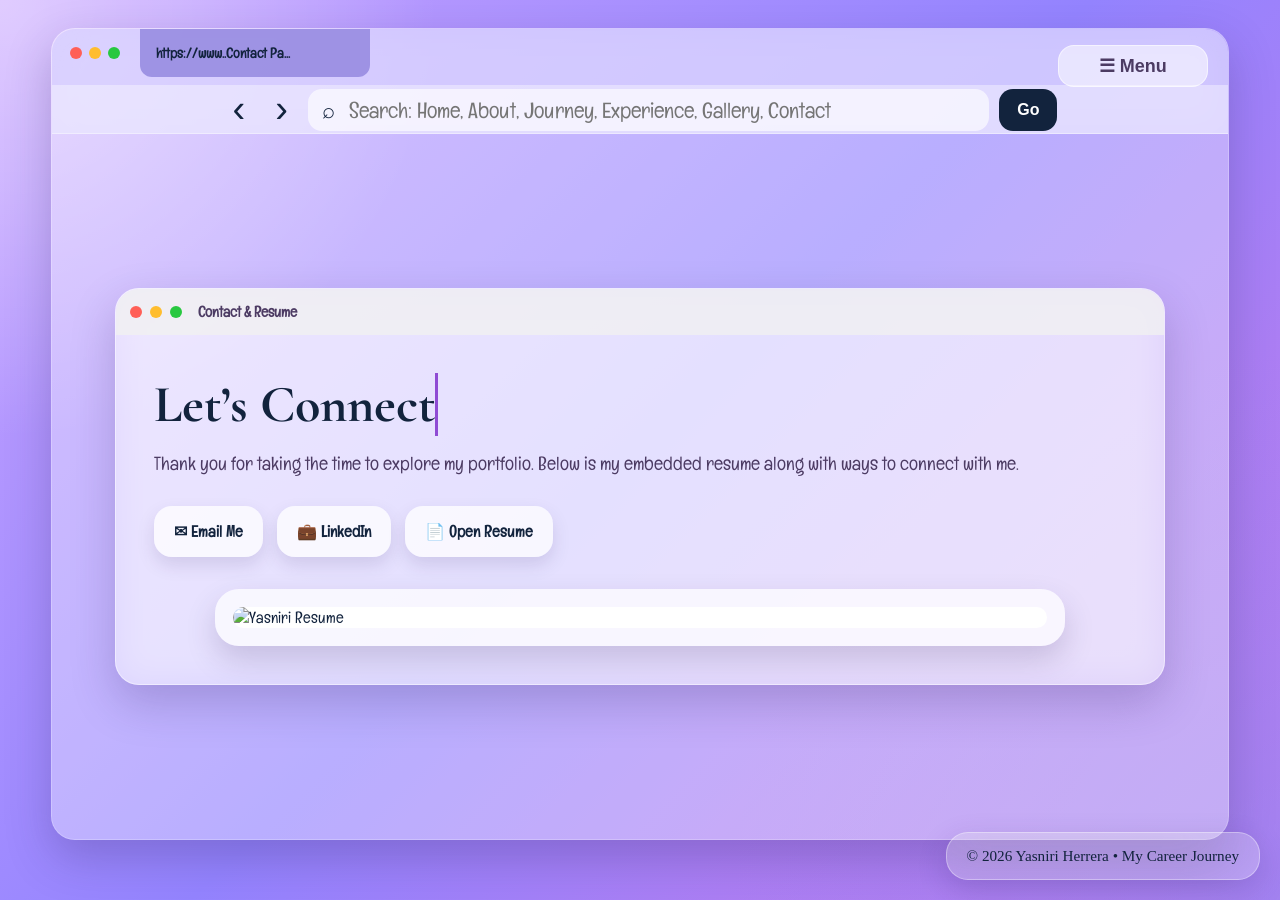
==== commit 31e48900: "Updated website" ====
--- a/contact.html
+++ b/contact.html
@@ -95,7 +95,7 @@
 
         <script src="script.js"></script>
         <footer class="dock-footer">
-    © 2026 Yasniri • My Career Journey
+    © 2026 Yasniri Herrera • My Career Journey
 </footer>
     </body>
 </html>
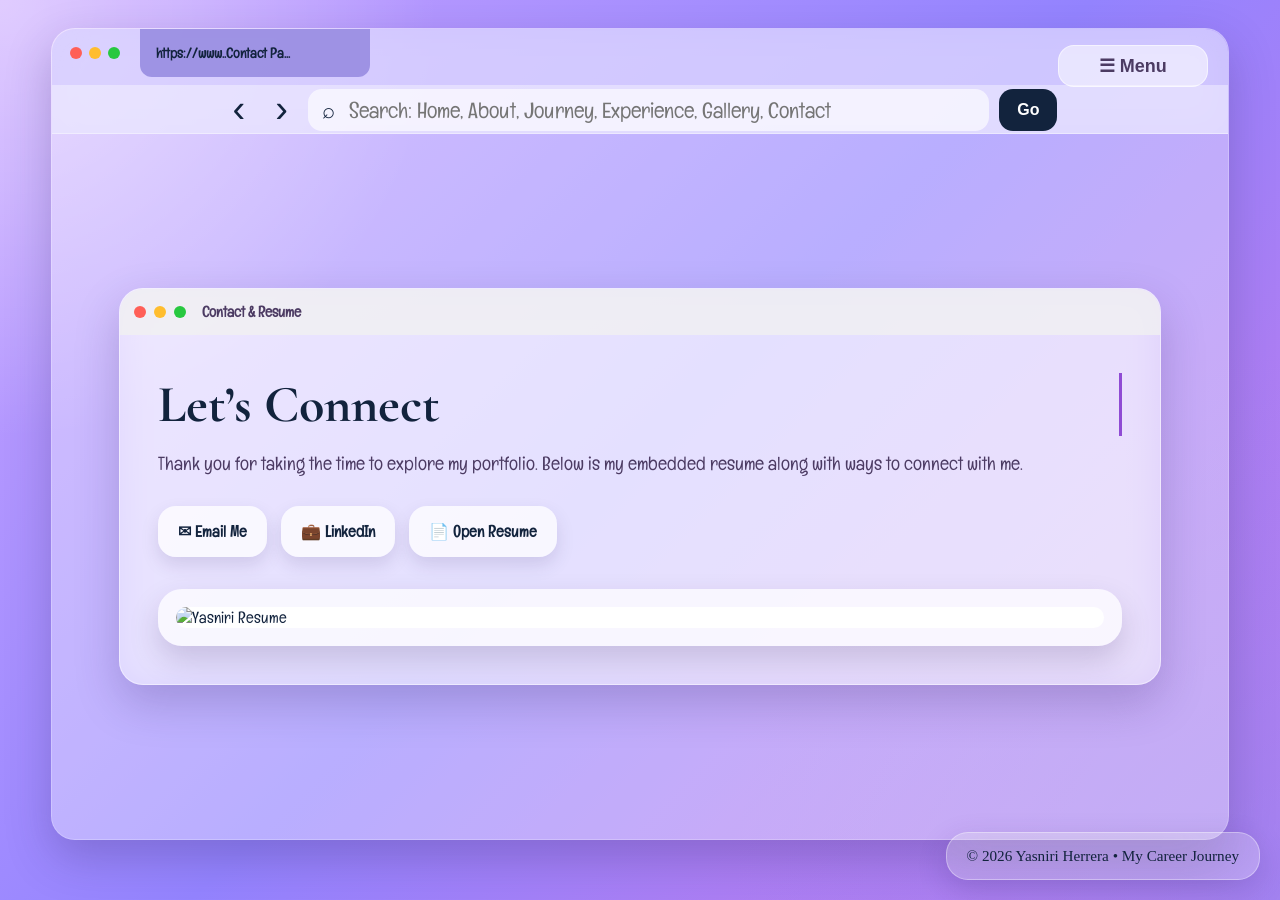
==== commit f20c9ad3: "Updated website" ====
--- a/contact.html
+++ b/contact.html
@@ -5,6 +5,7 @@
         <meta name="viewport" content="width=device-width, initial-scale=1.0" />
         <title>Contact | My Career Journey</title>
         <link rel="stylesheet" href="contact.css" />
+        <link rel="stylesheet" href="responsive-fixes.css">
     <link href="https://fonts.googleapis.com/css2?family=Cormorant+Garamond:wght@300;400;500;600;700&family=Englebert&family=Great+Vibes&family=Petit+Formal+Script&display=swap" rel="stylesheet" />
 
     </head>
--- a/responsive-fixes.css
+++ b/responsive-fixes.css
@@ -0,0 +1,299 @@
+/* responsive-fixes.css
+   Add this file after each page's main CSS file in your HTML.
+   Example: <link rel="stylesheet" href="responsive-fixes.css">
+*/
+
+* {
+  box-sizing: border-box;
+}
+
+html,
+body {
+  width: 100%;
+  overflow-x: hidden;
+}
+
+img,
+video,
+iframe {
+  max-width: 100%;
+}
+
+img {
+  height: auto;
+}
+
+.browser,
+.desktop,
+.mini-window,
+.mini-content,
+.about-layout,
+.fact-grid,
+.pinterest-board,
+.popup-window,
+.popup-images,
+.file-explorer,
+.folder-content,
+.folder-area,
+.timeline,
+.timeline-container,
+.contact-form,
+.resume-frame {
+  max-width: 100%;
+}
+
+/* shared safari bar fixes */
+.url-bar {
+  width: min(60%, 900px);
+  min-width: 0 !important;
+}
+
+.url-bar input {
+  min-width: 0;
+}
+
+.dropbtn {
+  max-width: 100%;
+}
+
+/* index/styles.css fixes */
+.hero-subtitle {
+  padding-right: 0 !important;
+  transform: none !important;
+  max-width: 700px;
+}
+
+.hero h2,
+h1,
+#typingText {
+  white-space: normal !important;
+  overflow-wrap: break-word;
+}
+
+.icon {
+  width: clamp(120px, 18vw, 215px);
+  height: clamp(120px, 18vw, 215px);
+  font-size: clamp(48px, 8vw, 85px);
+}
+
+.favorite-card {
+  width: min(200px, 100%);
+}
+
+.quote-card {
+  width: min(560px, 86vw);
+  height: auto;
+  min-height: 210px;
+}
+
+.quote-card p {
+  font-size: clamp(1.2rem, 4vw, 2.2rem);
+}
+
+/* home.css fixes */
+.mini-window {
+  width: min(96%, 1450px) !important;
+  min-height: auto !important;
+}
+
+.about-layout {
+  grid-template-columns: minmax(260px, 430px) minmax(0, 1fr);
+}
+
+.photo-card {
+  width: min(430px, 100%) !important;
+}
+
+.fact-grid {
+  grid-template-columns: repeat(auto-fit, minmax(min(280px, 100%), 1fr));
+}
+
+.fact-card {
+  min-width: 0 !important;
+  width: 100%;
+}
+
+/* experience.css fixes */
+.file-explorer,
+.folder-content {
+  width: 100% !important;
+  max-width: 100% !important;
+}
+
+.folder-area {
+  grid-template-columns: repeat(auto-fit, minmax(min(180px, 100%), 1fr));
+}
+
+.core-img,
+.marketing-img,
+.apprenticeship-img,
+.panel-img,
+.experience-img,
+.folder-img {
+  width: 100% !important;
+  max-width: 900px;
+  height: auto !important;
+  object-fit: cover;
+}
+
+/* gallery.css fixes */
+.pinterest-board {
+  grid-template-columns: repeat(auto-fit, minmax(min(280px, 100%), 1fr)) !important;
+}
+
+.pin img {
+  height: clamp(260px, 40vw, 650px) !important;
+  object-fit: cover;
+}
+
+.pin-text h3 {
+  white-space: normal !important;
+  font-size: clamp(2rem, 5vw, 3.4rem) !important;
+}
+
+.popup-window {
+  width: min(95vw, 1200px) !important;
+  max-height: 90vh !important;
+}
+
+.popup-images {
+  grid-template-columns: repeat(auto-fit, minmax(min(240px, 100%), 1fr)) !important;
+}
+
+.popup-images img {
+  height: clamp(240px, 42vw, 500px) !important;
+  object-fit: cover;
+}
+
+/* contact.css fixes */
+.typewriter-title {
+  max-width: 100%;
+}
+
+.contact-btn {
+  word-break: break-word;
+}
+
+/* footer fix */
+.dock-footer {
+  max-width: calc(100vw - 24px);
+  font-size: clamp(0.75rem, 2vw, 0.95rem) !important;
+}
+
+@media (max-width: 950px) {
+  .about-layout {
+    grid-template-columns: 1fr !important;
+    text-align: center;
+  }
+
+  .about-text {
+    text-align: center;
+  }
+
+  .mini-content {
+    padding: 38px !important;
+  }
+}
+
+@media (max-width: 768px) {
+  .top-bar {
+    height: 140px !important;
+  }
+
+  .tab {
+    display: none !important;
+  }
+
+  .toolbar {
+    top: 58px !important;
+    flex-wrap: wrap;
+    justify-content: center;
+    padding: 8px 12px !important;
+  }
+
+  .nav-arrow {
+    font-size: 24px !important;
+    padding: 4px 8px !important;
+  }
+
+  .url-bar {
+    width: 100% !important;
+    height: 38px !important;
+  }
+
+  .url-bar input {
+    font-size: 14px !important;
+  }
+
+  .go-btn {
+    width: 70px !important;
+    height: 36px !important;
+    font-size: 12px !important;
+    padding: 0 10px !important;
+  }
+
+  .dropdown {
+    top: 12px !important;
+    right: 14px !important;
+  }
+
+  .dropbtn {
+    width: 115px !important;
+    font-size: 13px !important;
+  }
+
+  .desktop,
+  .start-page,
+  .experience-page {
+    padding-left: 16px !important;
+    padding-right: 16px !important;
+    align-items: flex-start !important;
+  }
+
+  .mini-content {
+    padding: 22px !important;
+  }
+
+  h1,
+  #typingText {
+    font-size: clamp(2.6rem, 15vw, 4.5rem) !important;
+  }
+
+  .hero h2 {
+    font-size: clamp(1.8rem, 9vw, 3rem) !important;
+  }
+
+  .hero-subtitle,
+  p {
+    font-size: clamp(1rem, 5vw, 1.35rem) !important;
+  }
+
+  .favorites {
+    grid-template-columns: repeat(2, minmax(0, 1fr)) !important;
+    display: grid !important;
+    gap: 22px !important;
+  }
+
+  .popup-topbar {
+    grid-template-columns: 70px 1fr 36px !important;
+  }
+}
+
+@media (max-width: 430px) {
+  .favorites,
+  .fact-grid,
+  .pinterest-board,
+  .popup-images,
+  .folder-area {
+    grid-template-columns: 1fr !important;
+  }
+
+  .mini-content {
+    padding: 16px !important;
+  }
+
+  .dock-footer {
+    right: 12px !important;
+    bottom: 12px !important;
+  }
+}
